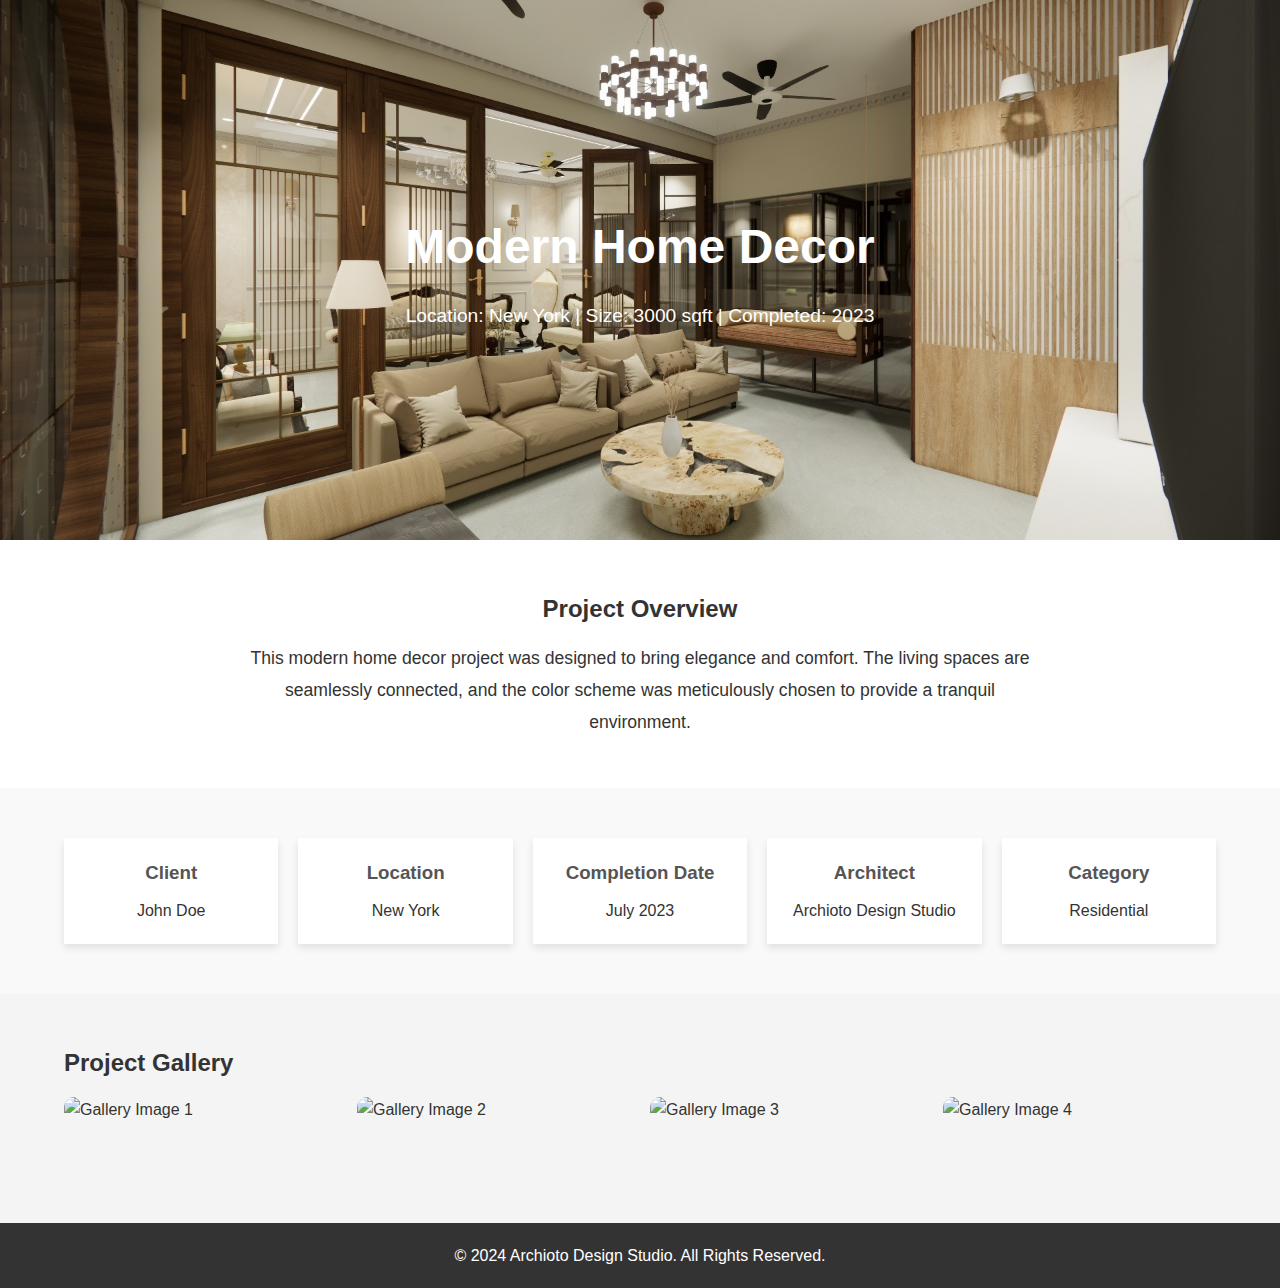
==== project1.html @ 89067aaf "Project pages" ====
<!DOCTYPE html>
<html lang="en">
<head>
    <meta charset="UTF-8">
    <meta name="viewport" content="width=device-width, initial-scale=1.0">
    <title>Project 1 - Modern Home Decor</title>
    <link rel="stylesheet" href="project1.css">
    <link rel="stylesheet" href="https://cdnjs.cloudflare.com/ajax/libs/font-awesome/5.15.4/css/all.min.css">
</head>
<body>

    <!-- Hero Section -->
    <section class="hero">
        <div class="hero-content">
            <h1>Modern Home Decor</h1>
            <p>Location: New York | Size: 3000 sqft | Completed: 2023</p>
        </div>
    </section>

    <!-- Project Overview Section -->
    <section class="project-overview">
        <div class="container">
            <h2>Project Overview</h2>
            <p>This modern home decor project was designed to bring elegance and comfort. The living spaces are seamlessly connected, and the color scheme was meticulously chosen to provide a tranquil environment.</p>
        </div>
    </section>

    <!-- Project Details Section -->
    <section class="project-details">
        <div class="container">
            <div class="details-grid">
                <div>
                    <h3>Client</h3>
                    <p>John Doe</p>
                </div>
                <div>
                    <h3>Location</h3>
                    <p>New York</p>
                </div>
                <div>
                    <h3>Completion Date</h3>
                    <p>July 2023</p>
                </div>
                <div>
                    <h3>Architect</h3>
                    <p>Archioto Design Studio</p>
                </div>
                <div>
                    <h3>Category</h3>
                    <p>Residential</p>
                </div>
            </div>
        </div>
    </section>

    <!-- Project Gallery -->
    <section class="project-gallery">
        <div class="container">
            <h2>Project Gallery</h2>
            <div class="gallery-grid">
                <div class="gallery-item">
                    <img src="https://images.pexels.com/photos/704982/pexels-photo-704982.jpeg" alt="Gallery Image 1" class="gallery-image">
                </div>
                <div class="gallery-item">
                    <img src="https://images.pexels.com/photos/704982/pexels-photo-704982.jpeg" alt="Gallery Image 2" class="gallery-image">
                </div>
                <div class="gallery-item">
                    <img src="https://images.pexels.com/photos/704982/pexels-photo-704982.jpeg" alt="Gallery Image 3" class="gallery-image">
                </div>
                <div class="gallery-item">
                    <img src="https://images.pexels.com/photos/704982/pexels-photo-704982.jpeg" alt="Gallery Image 4" class="gallery-image">
                </div>
            </div>
        </div>
    </section>

    <!-- Footer -->
    <footer>
        <div class="container">
            <p>&copy; 2024 Archioto Design Studio. All Rights Reserved.</p>
        </div>
    </footer>

    <!-- Lightbox Script -->
    <script src="project1.js"></script>
</body>
</html>
---- project1.css ----
/* Basic Reset */
* {
    margin: 0;
    padding: 0;
    box-sizing: border-box;
}

body {
    font-family: 'Arial', sans-serif;
    line-height: 1.6;
    color: #333;
    background-color: #f4f4f4;
}

.container {
    width: 90%;
    max-width: 1200px;
    margin: auto;
}

h1, h2, h3 {
    font-weight: 700;
    margin-bottom: 15px;
}

/* Hero Section */
.hero {
    background-image: url('images/main_bg.jpg');
    background-size: cover;
    background-position: center;
    color: white;
    height: 60vh;
    display: flex;
    align-items: center;
    justify-content: center;
    text-align: center;
}

.hero h1 {
    font-size: 3rem;
}

.hero p {
    font-size: 1.2rem;
    margin-top: 10px;
}

/* Project Overview */
.project-overview {
    padding: 50px 0;
    background-color: white;
    text-align: center;
}

.project-overview p {
    font-size: 1.1rem;
    line-height: 1.8;
    max-width: 800px;
    margin: auto;
}

/* Project Details Section */
.project-details {
    background-color: #f9f9f9;
    padding: 50px 0;
}

.details-grid {
    display: grid;
    grid-template-columns: repeat(auto-fit, minmax(200px, 1fr));
    gap: 20px;
}

.details-grid div {
    background-color: white;
    padding: 20px;
    box-shadow: 0 4px 8px rgba(0,0,0,0.1);
    text-align: center;
}

.details-grid h3 {
    color: #555;
    margin-bottom: 10px;
}

/* Project Gallery */
.project-gallery {
    padding: 50px 0;
}

.gallery-grid {
    display: grid;
    grid-template-columns: repeat(auto-fit, minmax(200px, 1fr));
    gap: 20px;
}

.gallery-item {
    position: relative;
    overflow: hidden;
}

.gallery-item img {
    width: 100%;
    height: auto;
    border-radius: 10px;
    transition: transform 0.3s ease;
}

.gallery-item:hover img {
    transform: scale(1.05);
}

/* Footer */
footer {
    background-color: #333;
    color: white;
    text-align: center;
    padding: 20px;
    margin-top: 50px;
}

footer p {
    margin: 0;
}

/* Responsive Styles */
@media (max-width: 768px) {
    .hero h1 {
        font-size: 2rem;
    }

    .hero p {
        font-size: 1rem;
    }

    .gallery-grid {
        grid-template-columns: repeat(auto-fit, minmax(150px, 1fr));
    }
}
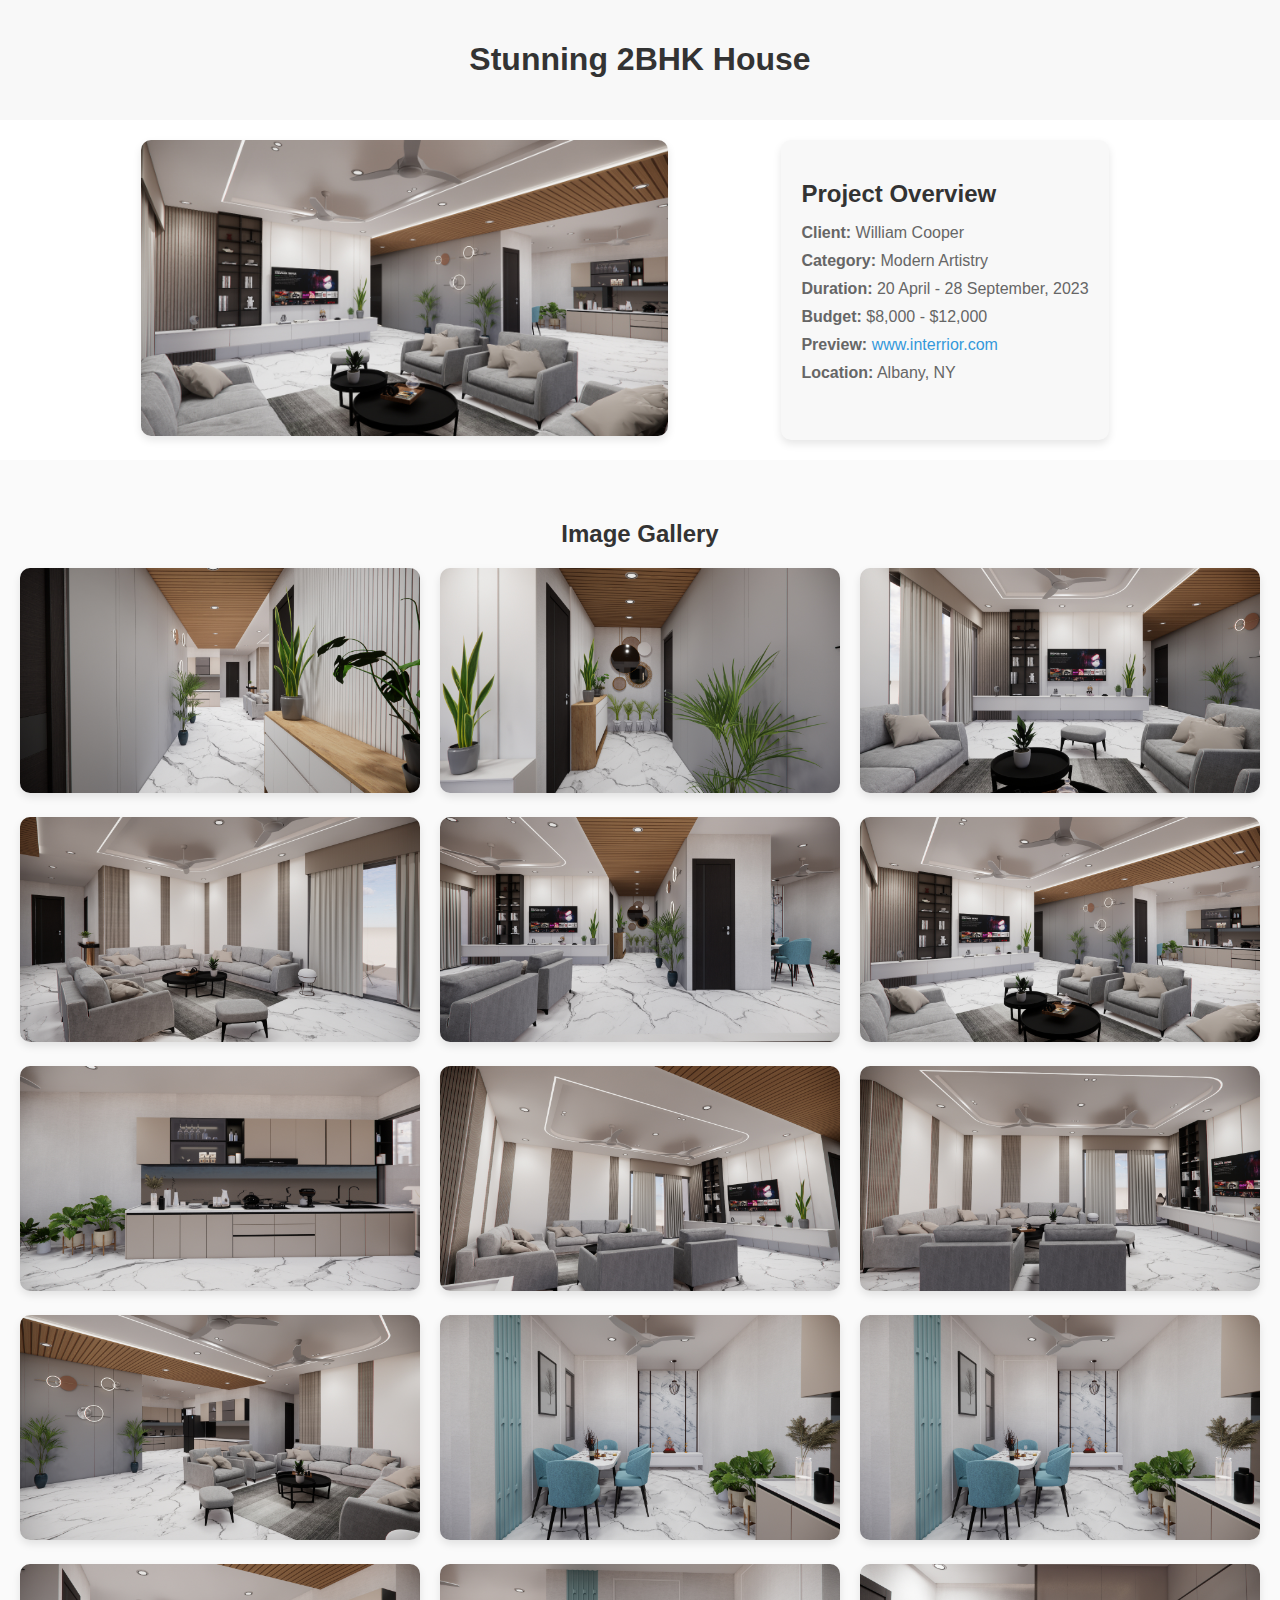
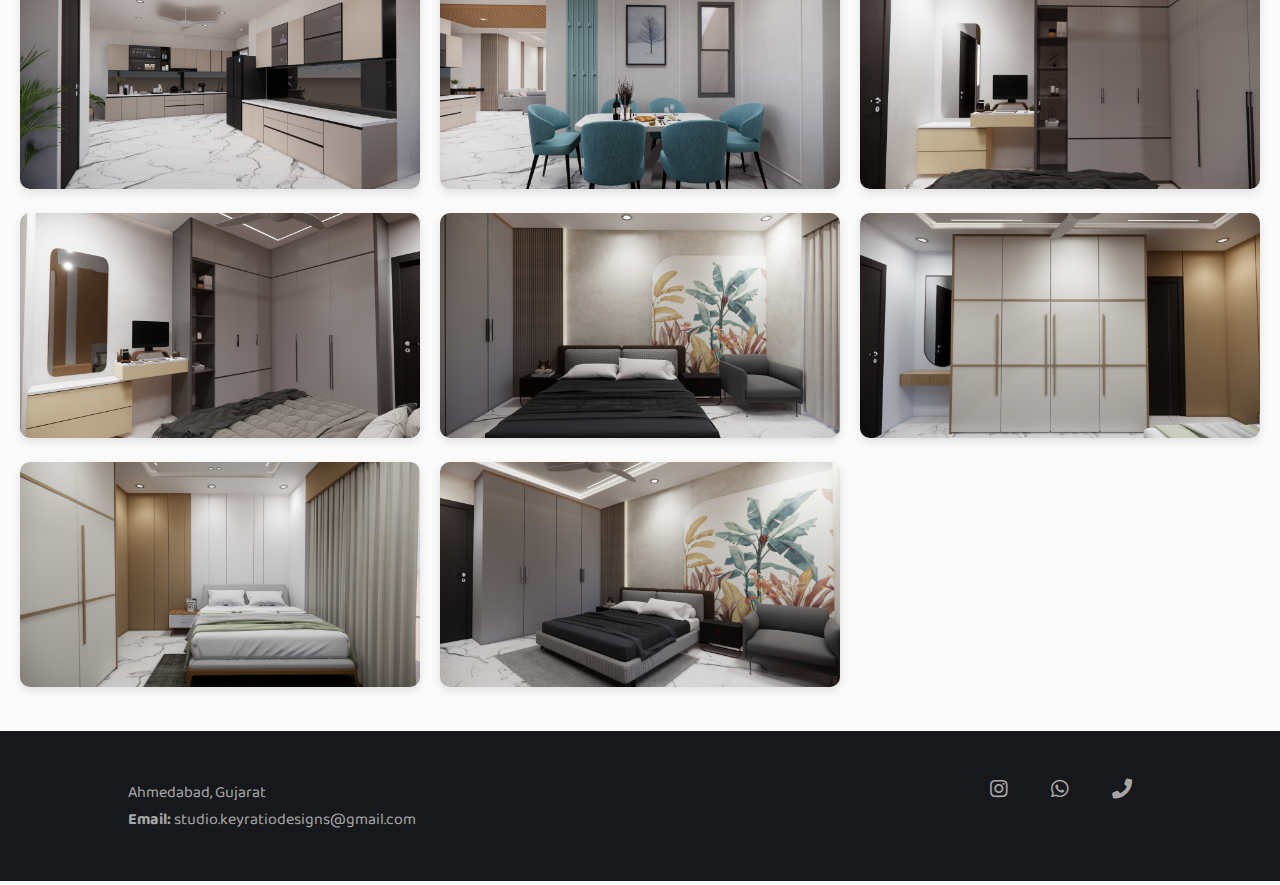
==== commit 3684adda: "Code with common footer" ====
--- a/project1.html
+++ b/project1.html
@@ -1,87 +1,46 @@
 <!DOCTYPE html>
 <html lang="en">
-<head>
-    <meta charset="UTF-8">
-    <meta name="viewport" content="width=device-width, initial-scale=1.0">
-    <title>Project 1 - Modern Home Decor</title>
-    <link rel="stylesheet" href="project1.css">
-    <link rel="stylesheet" href="https://cdnjs.cloudflare.com/ajax/libs/font-awesome/5.15.4/css/all.min.css">
-</head>
-<body>
+  <head>
+    <meta charset="UTF-8" />
+    <meta name="viewport" content="width=device-width, initial-scale=1.0" />
+    <meta http-equiv="X-UA-Compatible" content="IE=edge" />
+    <title>Key Ratio Designs</title>
+    
+    <link rel="stylesheet" href="project.css" />
+  </head>
+  <body>
+    <header>
+      <h1>Stunning 2BHK House</h1>
+    </header>
 
-    <!-- Hero Section -->
-    <section class="hero">
-        <div class="hero-content">
-            <h1>Modern Home Decor</h1>
-            <p>Location: New York | Size: 3000 sqft | Completed: 2023</p>
-        </div>
+    <div class="project-details">
+      <div class="project-image">
+        <img src="images/Projects Slideshow/project1.jpeg" alt="Modern Living Room" />
+      </div>
+      <div class="project-overview">
+        <h2>Project Overview</h2>
+        <ul>
+          <li><strong>Client:</strong> William Cooper</li>
+          <li><strong>Category:</strong> Modern Artistry</li>
+          <li><strong>Duration:</strong> 20 April - 28 September, 2023</li>
+          <li><strong>Budget:</strong> $8,000 - $12,000</li>
+          <li>
+            <strong>Preview:</strong>
+            <a href="https://www.interrior.com">www.interrior.com</a>
+          </li>
+          <li><strong>Location:</strong> Albany, NY</li>
+        </ul>
+      </div>
+    </div>
+
+    <!-- Image Gallery Section -->
+    <section class="gallery-section" data-project="project1" image-count="20" extension="jpeg">
+      <h2>Image Gallery</h2>
+      <div class="gallery-grid" id="gallery-grid"></div>
     </section>
 
-    <!-- Project Overview Section -->
-    <section class="project-overview">
-        <div class="container">
-            <h2>Project Overview</h2>
-            <p>This modern home decor project was designed to bring elegance and comfort. The living spaces are seamlessly connected, and the color scheme was meticulously chosen to provide a tranquil environment.</p>
-        </div>
-    </section>
-
-    <!-- Project Details Section -->
-    <section class="project-details">
-        <div class="container">
-            <div class="details-grid">
-                <div>
-                    <h3>Client</h3>
-                    <p>John Doe</p>
-                </div>
-                <div>
-                    <h3>Location</h3>
-                    <p>New York</p>
-                </div>
-                <div>
-                    <h3>Completion Date</h3>
-                    <p>July 2023</p>
-                </div>
-                <div>
-                    <h3>Architect</h3>
-                    <p>Archioto Design Studio</p>
-                </div>
-                <div>
-                    <h3>Category</h3>
-                    <p>Residential</p>
-                </div>
-            </div>
-        </div>
-    </section>
-
-    <!-- Project Gallery -->
-    <section class="project-gallery">
-        <div class="container">
-            <h2>Project Gallery</h2>
-            <div class="gallery-grid">
-                <div class="gallery-item">
-                    <img src="https://images.pexels.com/photos/704982/pexels-photo-704982.jpeg" alt="Gallery Image 1" class="gallery-image">
-                </div>
-                <div class="gallery-item">
-                    <img src="https://images.pexels.com/photos/704982/pexels-photo-704982.jpeg" alt="Gallery Image 2" class="gallery-image">
-                </div>
-                <div class="gallery-item">
-                    <img src="https://images.pexels.com/photos/704982/pexels-photo-704982.jpeg" alt="Gallery Image 3" class="gallery-image">
-                </div>
-                <div class="gallery-item">
-                    <img src="https://images.pexels.com/photos/704982/pexels-photo-704982.jpeg" alt="Gallery Image 4" class="gallery-image">
-                </div>
-            </div>
-        </div>
-    </section>
-
-    <!-- Footer -->
-    <footer>
-        <div class="container">
-            <p>&copy; 2024 Archioto Design Studio. All Rights Reserved.</p>
-        </div>
-    </footer>
-
-    <!-- Lightbox Script -->
-    <script src="project1.js"></script>
-</body>
+    <object data="projects_footer.html" type="text/html" height="auto" width="100%"></object>
+      <script src="project.js"></script>
+    
+  </body>
 </html>
--- a/project.css
+++ b/project.css
@@ -0,0 +1,145 @@
+/* General styling */
+body {
+    font-family: 'Arial', sans-serif;
+    margin: 0;
+    padding: 0;
+    box-sizing: border-box;
+    background-color: #f8f8f8;
+}
+
+h1 {
+    text-align: center;
+    color: #333;
+    padding: 20px;
+}
+
+/* Project details section */
+.project-details {
+    /* place-content: center;
+    align-items: center;
+    display: flex;
+    flex: 0 0 auto;
+    flex-flow: row nowrap;
+    gap: 10px;
+    height: min-content;
+    overflow: hidden;
+    padding: 0px 0px 120px;
+    position: relative;
+    width: 100%; */
+
+    display: flex;
+    column-gap: 20px;
+    flex-wrap:nowrap;
+    justify-content: center;
+    padding: 20px;
+    background-color: white;
+}
+
+.project-image {
+    max-width:50%; 
+}
+.project-image img {
+    /* display: block;
+    width: 100%;
+    height: 100%;
+    border-radius: inherit;
+    object-position: center center;
+    object-fit: cover;
+    image-rendering: auto; */
+    
+    max-width:85%;
+    border-radius: 10px;
+    box-shadow: 0 4px 8px rgba(0, 0, 0, 0.1);
+}
+
+.project-overview {
+    /* place-content: flex-start center;
+    align-items: flex-start;
+    display: flex;
+    flex: 0 0 auto;
+    flex-flow: column nowrap;
+    gap: 25px;
+    height: min-content;
+    overflow: hidden;
+    padding: 0px 0px 0px 50px;
+    position: relative;
+    width: 100%; */
+
+    gap: 25px;
+    position: relative;
+    padding: 20px;
+    margin-right: 30px;
+    max-width: 600px;
+    background-color: #f8f8f8;
+    border-radius: 10px;
+    box-shadow: 0 4px 8px rgba(0, 0, 0, 0.1);
+}
+
+.project-overview h2 {
+    color: #333;
+    font-size: 1.5rem;
+    margin-bottom: 10px;
+}
+
+.project-overview ul {
+    list-style: none;
+    padding: 0;
+}
+
+.project-overview li {
+    margin-bottom: 10px;
+    font-size: 1rem;
+    color: #666;
+}
+
+.project-overview a {
+    color: #3498db;
+    text-decoration: none;
+}
+
+.project-overview a:hover {
+    text-decoration: underline;
+}
+
+/* Gallery section */
+.gallery-section {
+    padding: 40px 20px;
+    background-color: #fafafa;
+}
+
+.gallery-section h2 {
+    text-align: center;
+    margin-bottom: 20px;
+    color: #333;
+}
+
+.gallery-grid {
+    display: grid;
+    grid-template-columns: repeat(auto-fit, minmax(300px, 1fr));
+    gap: 20px;
+    justify-items: center;
+}
+
+.gallery-item img {
+    width: 100%;
+    max-width: 400px;
+    border-radius: 10px;
+    box-shadow: 0 4px 8px rgba(0, 0, 0, 0.1);
+}
+
+/* Responsive styles */
+@media (max-width: 768px) {
+    .project-details {
+        flex-direction: column;
+        align-items: center;
+    }
+
+    .project-overview {
+        margin-left: 0;
+        margin-top: 20px;
+    }
+
+    .gallery-item img {
+        max-width: 300px;
+    }
+}
